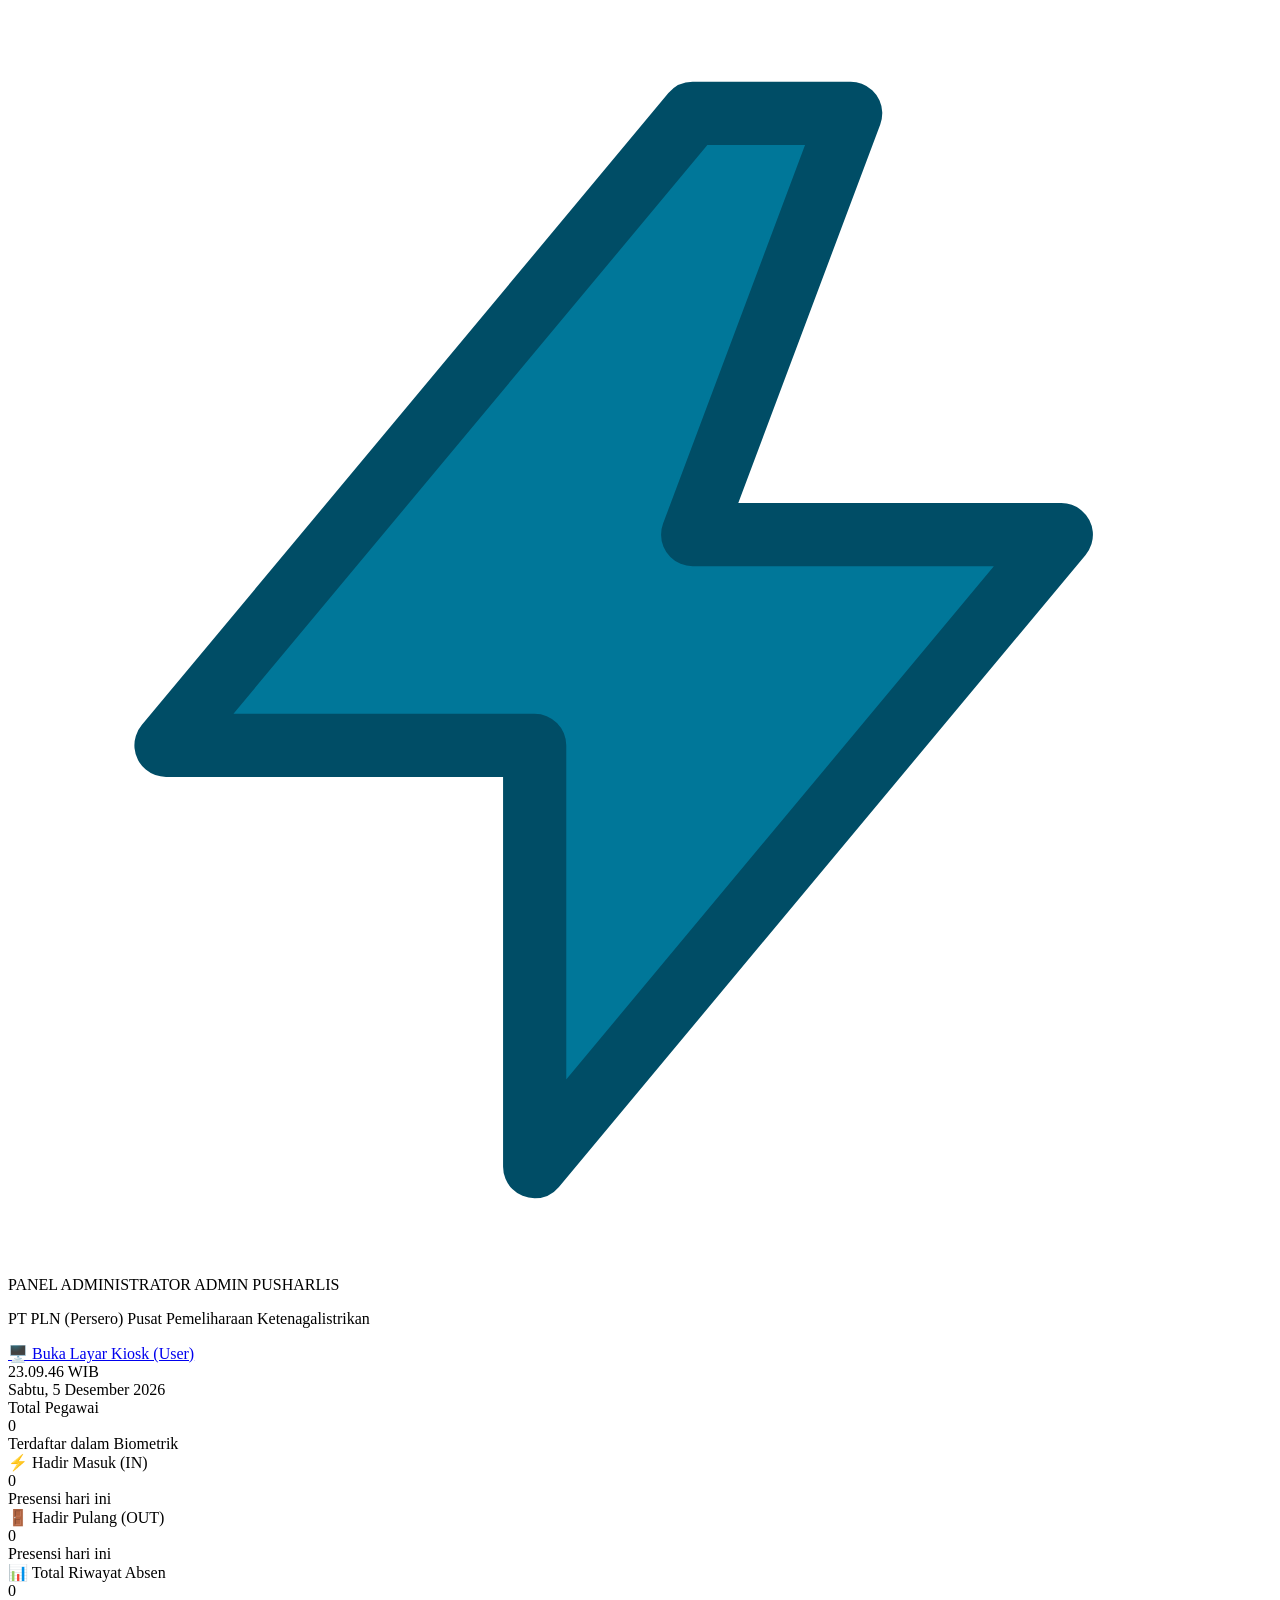
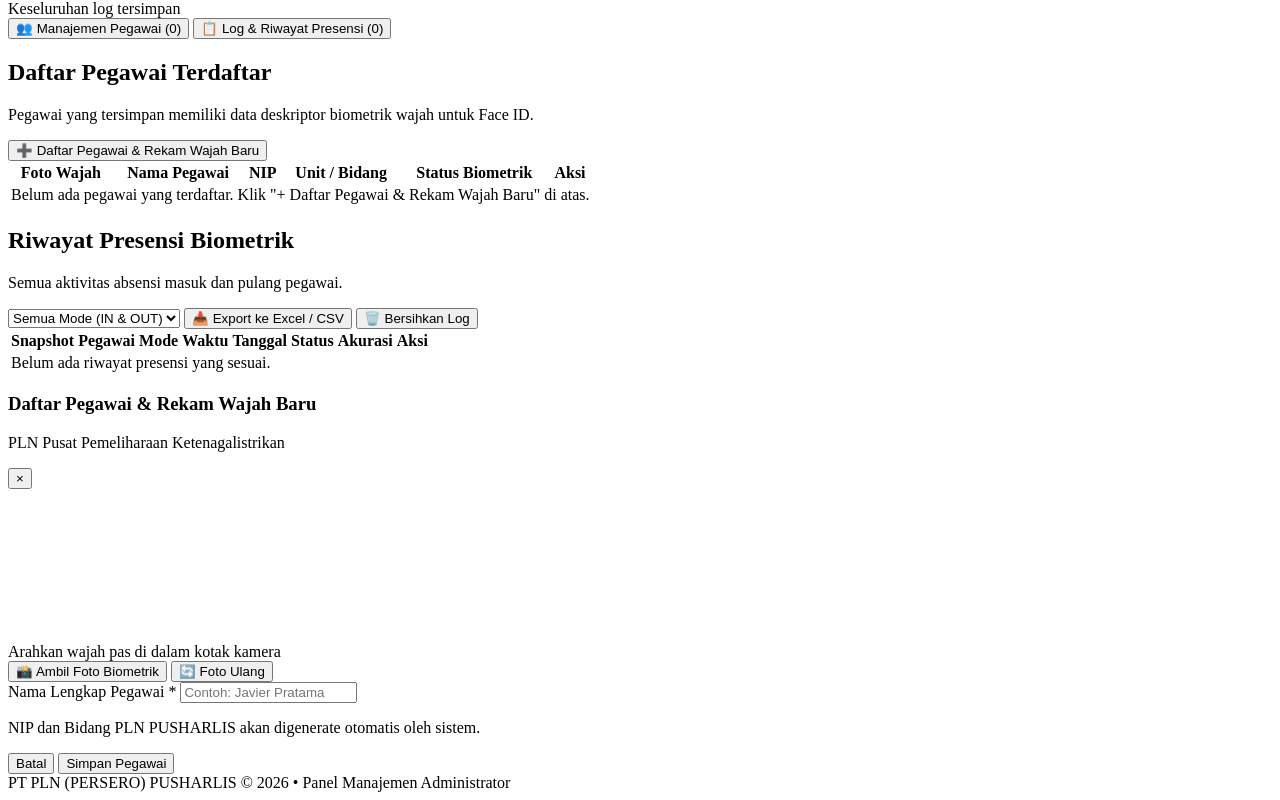
==== admin.html @ ba410ccf "feat: separate dedicated Face ID kiosk for users and comprehensive admin dashboard" ====
<!DOCTYPE html>
<html lang="id">
<head>
  <meta charset="UTF-8" />
  <meta name="viewport" content="width=device-width, initial-scale=1.0" />
  <title>Admin Dashboard - PLN PUSHARLIS Face ID</title>

  <!-- Google Fonts: Plus Jakarta Sans & JetBrains Mono -->
  <link rel="preconnect" href="https://fonts.googleapis.com">
  <link rel="preconnect" href="https://fonts.gstatic.com" crossorigin>
  <link href="https://fonts.googleapis.com/css2?family=JetBrains+Mono:wght@500;700;800&family=Plus+Jakarta+Sans:wght@400;500;600;700;800;900&display=swap" rel="stylesheet">

  <!-- Tailwind CSS CDN -->
  <script src="https://cdn.tailwindcss.com"></script>
  <script>
    tailwind.config = {
      theme: {
        extend: {
          fontFamily: {
            sans: ['"Plus Jakarta Sans"', 'sans-serif'],
            mono: ['"JetBrains Mono"', 'monospace']
          },
          colors: {
            pln: {
              navy: '#061826',
              blue: '#007799',
              'blue-dark': '#004d66',
              cyan: '#00a2b9',
              yellow: '#ffcc00',
              gold: '#e6b800'
            }
          }
        }
      }
    };
  </script>

  <!-- Face-API.js untuk Perekaman Wajah & Ekstraksi Biometrik -->
  <script src="https://cdn.jsdelivr.net/npm/@vladmandic/face-api/dist/face-api.js"></script>

  <style>
    /* Custom Scrollbar */
    ::-webkit-scrollbar { width: 6px; height: 6px; }
    ::-webkit-scrollbar-track { background: transparent; }
    ::-webkit-scrollbar-thumb { background: #334155; border-radius: 9999px; }
    ::-webkit-scrollbar-thumb:hover { background: #475569; }
  </style>
</head>
<body class="bg-[#040e17] text-slate-100 min-h-screen flex flex-col font-sans selection:bg-pln-cyan selection:text-white">

  <!-- ==================== HEADER ADMIN ==================== -->
  <header class="bg-pln-navy border-b border-pln-cyan/20 sticky top-0 z-40 shadow-xl backdrop-blur">
    <div class="max-w-7xl mx-auto px-4 sm:px-6 lg:px-8 py-3.5 flex flex-col sm:flex-row items-center justify-between gap-3">
      
      <!-- Logo & Brand PLN -->
      <div class="flex items-center space-x-3.5">
        <div class="w-11 h-11 rounded-xl bg-gradient-to-br from-pln-yellow to-pln-gold p-1 shadow-md shadow-pln-yellow/20 flex items-center justify-center shrink-0">
          <svg class="w-7 h-7 text-pln-blue fill-current" viewBox="0 0 24 24">
            <path d="M13 2L3 14h7v8l10-12h-7l3-8z" fill="#007799" stroke="#004d66" stroke-width="1.2" stroke-linecap="round" stroke-linejoin="round"/>
          </svg>
        </div>
        <div>
          <div class="flex items-center space-x-2">
            <span class="font-black text-white text-base tracking-wider">PANEL ADMINISTRATOR</span>
            <span class="px-2 py-0.5 rounded text-[10px] font-black bg-amber-400 text-slate-950 uppercase tracking-wider">ADMIN PUSHARLIS</span>
          </div>
          <p class="text-xs text-pln-cyan font-bold tracking-tight">PT PLN (Persero) Pusat Pemeliharaan Ketenagalistrikan</p>
        </div>
      </div>

      <!-- Quick Nav & Jam -->
      <div class="flex items-center space-x-4">
        <a href="index.html" class="px-4 py-2 rounded-xl bg-slate-800 hover:bg-slate-700 text-slate-200 hover:text-white font-bold text-xs border border-slate-700 transition-all flex items-center space-x-2 shadow-sm">
          <span>🖥️</span>
          <span>Buka Layar Kiosk (User)</span>
        </a>

        <div class="text-right pl-4 border-l border-slate-800 hidden sm:block">
          <div id="adminClock" class="font-mono text-base font-black text-pln-yellow leading-none">--:--:-- WIB</div>
          <div id="adminDate" class="text-[11px] text-slate-400 font-medium mt-1">Memuat tanggal...</div>
        </div>
      </div>

    </div>
  </header>


  <!-- ==================== MAIN ADMIN DASHBOARD ==================== -->
  <main class="flex-1 max-w-7xl w-full mx-auto px-4 sm:px-6 lg:px-8 py-6 space-y-6">

    <!-- 1. STATISTIK KARTU UTAMA -->
    <div class="grid grid-cols-2 lg:grid-cols-4 gap-4">
      <div class="bg-pln-navy/90 p-5 rounded-2xl border border-slate-800 shadow-lg">
        <div class="text-xs font-bold text-slate-400 uppercase tracking-wider">Total Pegawai</div>
        <div id="admStatTotal" class="text-3xl font-black text-white mt-1">0</div>
        <div class="text-[11px] text-slate-500 mt-1">Terdaftar dalam Biometrik</div>
      </div>

      <div class="bg-pln-navy/90 p-5 rounded-2xl border border-slate-800 shadow-lg">
        <div class="text-xs font-bold text-cyan-400 uppercase tracking-wider">⚡ Hadir Masuk (IN)</div>
        <div id="admStatIn" class="text-3xl font-black text-cyan-400 mt-1">0</div>
        <div class="text-[11px] text-slate-500 mt-1">Presensi hari ini</div>
      </div>

      <div class="bg-pln-navy/90 p-5 rounded-2xl border border-slate-800 shadow-lg">
        <div class="text-xs font-bold text-amber-400 uppercase tracking-wider">🚪 Hadir Pulang (OUT)</div>
        <div id="admStatOut" class="text-3xl font-black text-amber-400 mt-1">0</div>
        <div class="text-[11px] text-slate-500 mt-1">Presensi hari ini</div>
      </div>

      <div class="bg-pln-navy/90 p-5 rounded-2xl border border-slate-800 shadow-lg">
        <div class="text-xs font-bold text-emerald-400 uppercase tracking-wider">📊 Total Riwayat Absen</div>
        <div id="admStatRecords" class="text-3xl font-black text-emerald-400 mt-1">0</div>
        <div class="text-[11px] text-slate-500 mt-1">Keseluruhan log tersimpan</div>
      </div>
    </div>


    <!-- 2. TAB NAVIGASI PANEL -->
    <div class="flex border-b border-slate-800 space-x-2">
      <button id="tabBtnEmployees" onclick="AdminApp.switchTab('employees')" class="py-3 px-5 font-black text-sm border-b-2 border-pln-cyan text-pln-cyan flex items-center space-x-2 transition-all">
        <span>👥</span>
        <span>Manajemen Pegawai (<span id="badgeEmpCount">0</span>)</span>
      </button>

      <button id="tabBtnRecords" onclick="AdminApp.switchTab('records')" class="py-3 px-5 font-bold text-sm border-b-2 border-transparent text-slate-400 hover:text-slate-200 flex items-center space-x-2 transition-all">
        <span>📋</span>
        <span>Log & Riwayat Presensi (<span id="badgeRecCount">0</span>)</span>
      </button>
    </div>


    <!-- ==================== TAB 1: MANAJEMEN PEGAWAI ==================== -->
    <section id="tabEmployees" class="space-y-4">
      <div class="flex flex-col sm:flex-row items-start sm:items-center justify-between gap-3 bg-pln-navy/60 p-4 rounded-2xl border border-slate-800">
        <div>
          <h2 class="text-base font-black text-white">Daftar Pegawai Terdaftar</h2>
          <p class="text-xs text-slate-400">Pegawai yang tersimpan memiliki data deskriptor biometrik wajah untuk Face ID.</p>
        </div>

        <button onclick="AdminApp.openRegisterModal()" class="py-2.5 px-4 rounded-xl bg-gradient-to-r from-pln-cyan to-teal-400 hover:from-teal-300 hover:to-pln-cyan text-slate-950 font-black text-xs sm:text-sm shadow-md transition-all flex items-center space-x-2">
          <span>➕</span>
          <span>Daftar Pegawai & Rekam Wajah Baru</span>
        </button>
      </div>

      <!-- Tabel Pegawai -->
      <div class="bg-pln-navy rounded-2xl border border-slate-800 overflow-hidden shadow-xl">
        <div class="overflow-x-auto">
          <table class="w-full text-left border-collapse">
            <thead>
              <tr class="bg-slate-950/70 text-[11px] font-bold text-slate-400 uppercase tracking-wider border-b border-slate-800">
                <th class="py-3.5 px-4">Foto Wajah</th>
                <th class="py-3.5 px-4">Nama Pegawai</th>
                <th class="py-3.5 px-4">NIP</th>
                <th class="py-3.5 px-4">Unit / Bidang</th>
                <th class="py-3.5 px-4">Status Biometrik</th>
                <th class="py-3.5 px-4 text-right">Aksi</th>
              </tr>
            </thead>
            <tbody id="adminEmployeesTable" class="divide-y divide-slate-800/60 bg-pln-navy/40">
              <!-- Rendered by admin.js -->
            </tbody>
          </table>
        </div>
      </div>
    </section>


    <!-- ==================== TAB 2: LOG & RIWAYAT PRESENSI ==================== -->
    <section id="tabRecords" class="space-y-4 hidden">
      <div class="flex flex-col sm:flex-row items-start sm:items-center justify-between gap-3 bg-pln-navy/60 p-4 rounded-2xl border border-slate-800">
        <div>
          <h2 class="text-base font-black text-white">Riwayat Presensi Biometrik</h2>
          <p class="text-xs text-slate-400">Semua aktivitas absensi masuk dan pulang pegawai.</p>
        </div>

        <!-- Filter & Tombol Export -->
        <div class="flex flex-wrap items-center gap-2">
          <select id="filterMode" onchange="AdminApp.filterRecords()" class="py-2 px-3 rounded-xl bg-slate-800 border border-slate-700 text-xs font-bold text-slate-200">
            <option value="ALL">Semua Mode (IN & OUT)</option>
            <option value="IN">Khusus Masuk (IN)</option>
            <option value="OUT">Khusus Pulang (OUT)</option>
          </select>

          <button onclick="AdminApp.exportCSV()" class="py-2 px-4 rounded-xl bg-emerald-600 hover:bg-emerald-500 text-white font-extrabold text-xs shadow-md transition-all flex items-center space-x-1.5">
            <span>📥</span>
            <span>Export ke Excel / CSV</span>
          </button>

          <button onclick="AdminApp.clearRecords()" class="py-2 px-3 rounded-xl bg-rose-500/20 hover:bg-rose-500/30 text-rose-300 font-bold text-xs border border-rose-500/30 transition-all">
            🗑️ Bersihkan Log
          </button>
        </div>
      </div>

      <!-- Tabel Riwayat Presensi -->
      <div class="bg-pln-navy rounded-2xl border border-slate-800 overflow-hidden shadow-xl">
        <div class="overflow-x-auto max-h-[560px] overflow-y-auto">
          <table class="w-full text-left border-collapse">
            <thead>
              <tr class="bg-slate-950/70 text-[11px] font-bold text-slate-400 uppercase tracking-wider border-b border-slate-800 sticky top-0 z-10 backdrop-blur">
                <th class="py-3 px-4">Snapshot</th>
                <th class="py-3 px-4">Pegawai</th>
                <th class="py-3 px-4">Mode</th>
                <th class="py-3 px-4">Waktu</th>
                <th class="py-3 px-4">Tanggal</th>
                <th class="py-3 px-4">Status</th>
                <th class="py-3 px-4">Akurasi</th>
                <th class="py-3 px-4 text-right">Aksi</th>
              </tr>
            </thead>
            <tbody id="adminRecordsTable" class="divide-y divide-slate-800/60 bg-pln-navy/40">
              <!-- Rendered by admin.js -->
            </tbody>
          </table>
        </div>
      </div>
    </section>

  </main>


  <!-- ==================== MODAL REGISTRASI PEGAWAI BARU ==================== -->
  <div id="modalRegister" class="fixed inset-0 z-50 flex items-center justify-center p-4 bg-black/80 backdrop-blur-sm hidden animate-fade-in">
    <div class="bg-slate-900 border border-slate-700 rounded-3xl p-6 sm:p-7 max-w-lg w-full shadow-2xl relative">
      
      <div class="flex items-center justify-between pb-3 mb-4 border-b border-slate-800">
        <div>
          <h3 class="font-black text-white text-base">Daftar Pegawai & Rekam Wajah Baru</h3>
          <p class="text-xs text-slate-400">PLN Pusat Pemeliharaan Ketenagalistrikan</p>
        </div>
        <button onclick="AdminApp.closeRegisterModal()" class="text-slate-400 hover:text-white text-xl font-bold">&times;</button>
      </div>

      <form id="formRegister" onsubmit="AdminApp.submitRegister(event)" class="space-y-4">
        
        <!-- Webcam Preview -->
        <div class="relative w-full aspect-[4/3] rounded-2xl overflow-hidden bg-black border-2 border-dashed border-slate-700 flex items-center justify-center">
          <video id="regVideo" autoplay muted playsinline class="w-full h-full object-cover transform -scale-x-100"></video>
          <img id="regPreview" src="" class="hidden w-full h-full object-cover transform -scale-x-100" />
          <canvas id="regCanvas" class="hidden"></canvas>
        </div>

        <div class="text-center">
          <div id="regStatusBadge" class="text-xs text-slate-400">Arahkan wajah pas di dalam kotak kamera</div>
          <div class="mt-2.5 flex justify-center space-x-2">
            <button type="button" id="btnRegCapture" onclick="AdminApp.captureRegFace()" class="px-5 py-2 rounded-xl bg-pln-cyan hover:bg-teal-400 text-slate-950 font-black text-xs transition-all shadow-md">
              📸 Ambil Foto Biometrik
            </button>
            <button type="button" id="btnRegRetake" onclick="AdminApp.retakeRegFace()" class="hidden px-5 py-2 rounded-xl bg-slate-800 hover:bg-slate-700 text-slate-200 font-bold text-xs border border-slate-700 transition-all">
              🔄 Foto Ulang
            </button>
          </div>
        </div>

        <!-- Form Input Nama Lengkap Saja -->
        <div class="space-y-1.5 pt-2">
          <label class="block text-xs font-bold text-slate-300">Nama Lengkap Pegawai *</label>
          <input type="text" id="regName" required placeholder="Contoh: Javier Pratama" class="w-full px-4 py-2.5 rounded-xl bg-slate-800/90 border border-slate-700 focus:border-pln-cyan focus:outline-none text-white text-xs sm:text-sm font-semibold placeholder-slate-500 transition-all" />
          <p class="text-[10px] text-slate-500">NIP dan Bidang PLN PUSHARLIS akan digenerate otomatis oleh sistem.</p>
        </div>

        <div class="pt-3 border-t border-slate-800 flex items-center justify-end space-x-3">
          <button type="button" onclick="AdminApp.closeRegisterModal()" class="px-4 py-2 rounded-xl text-xs font-semibold text-slate-400 hover:text-white">
            Batal
          </button>
          <button type="submit" class="px-6 py-2.5 rounded-xl bg-gradient-to-r from-pln-cyan to-teal-400 hover:from-teal-300 hover:to-pln-cyan text-slate-950 font-black text-xs sm:text-sm shadow-md transition-all">
            Simpan Pegawai
          </button>
        </div>

      </form>

    </div>
  </div>


  <!-- Footer -->
  <footer class="mt-auto py-3.5 border-t border-slate-800/80 bg-pln-navy text-center text-xs text-slate-500">
    PT PLN (PERSERO) PUSHARLIS &copy; 2026 • Panel Manajemen Administrator
  </footer>

  <!-- Scripts -->
  <script src="face-engine.js"></script>
  <script src="admin.js"></script>
</body>
</html>
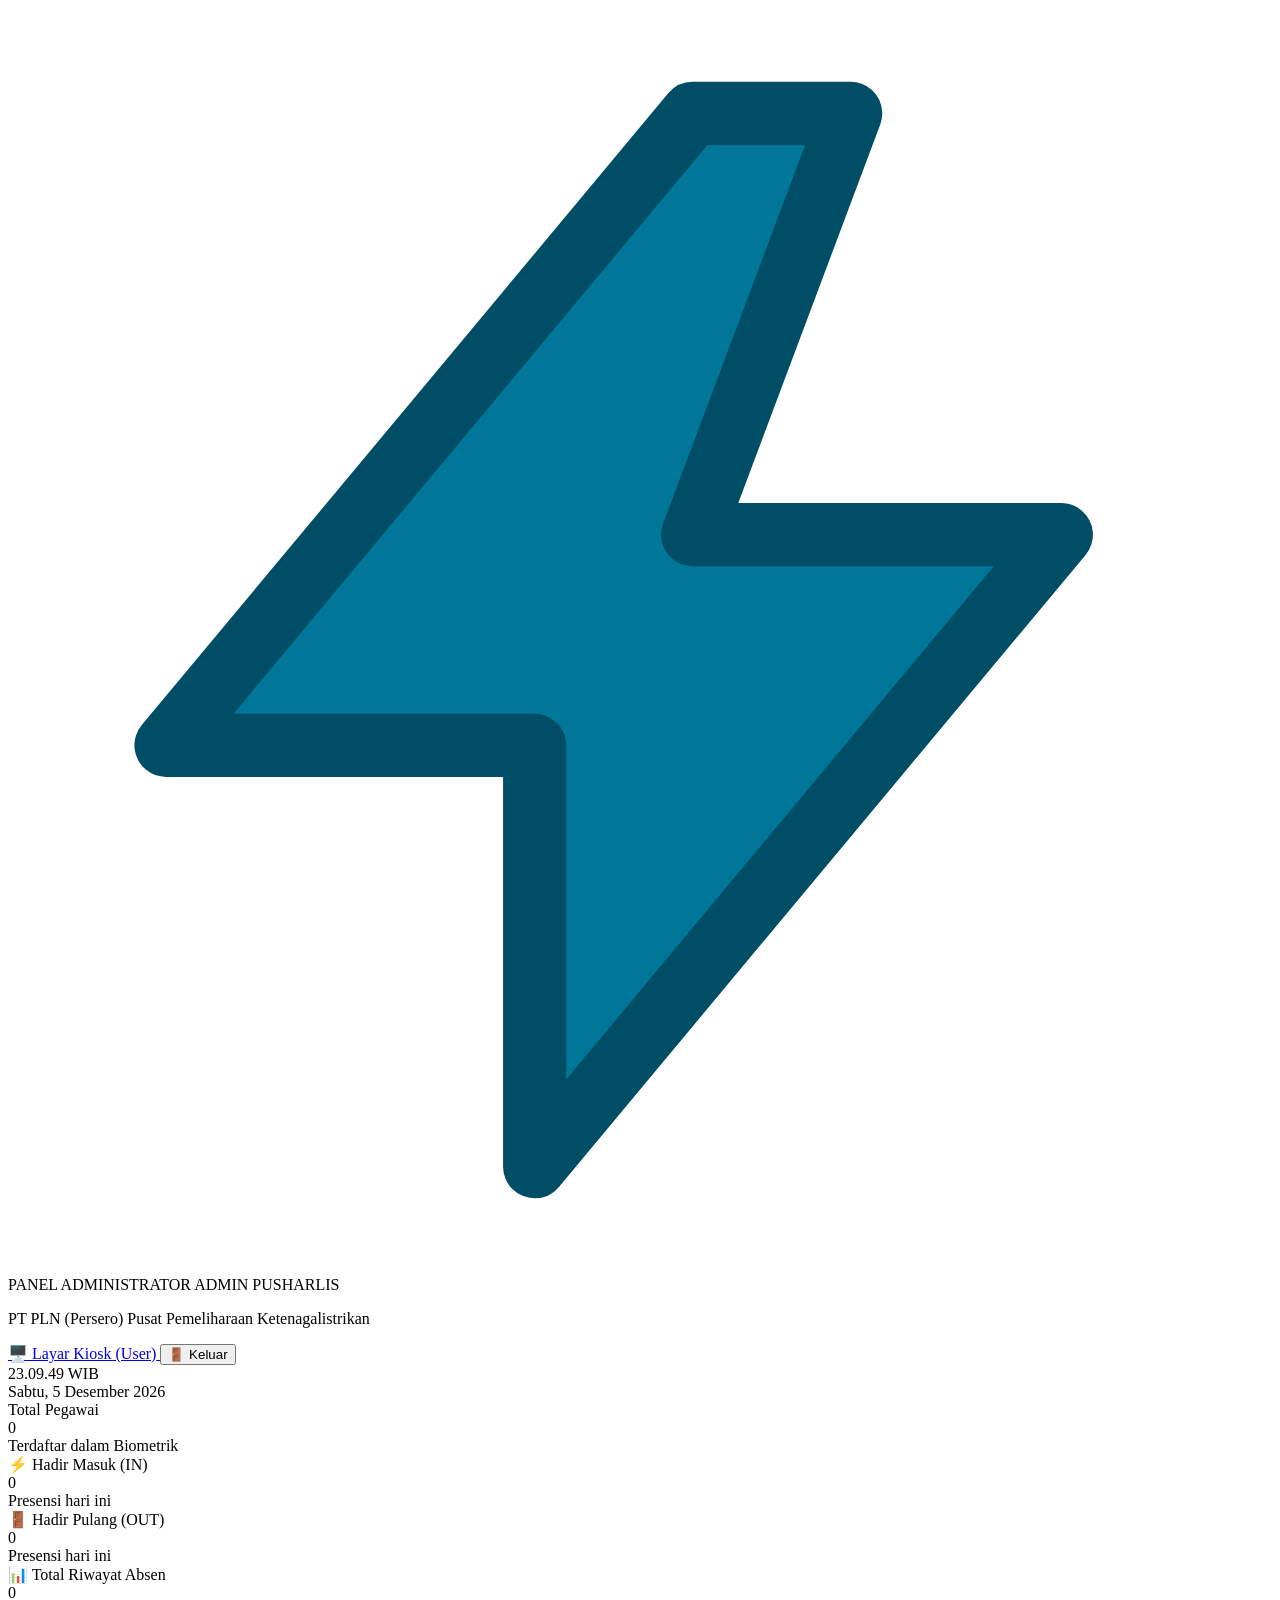
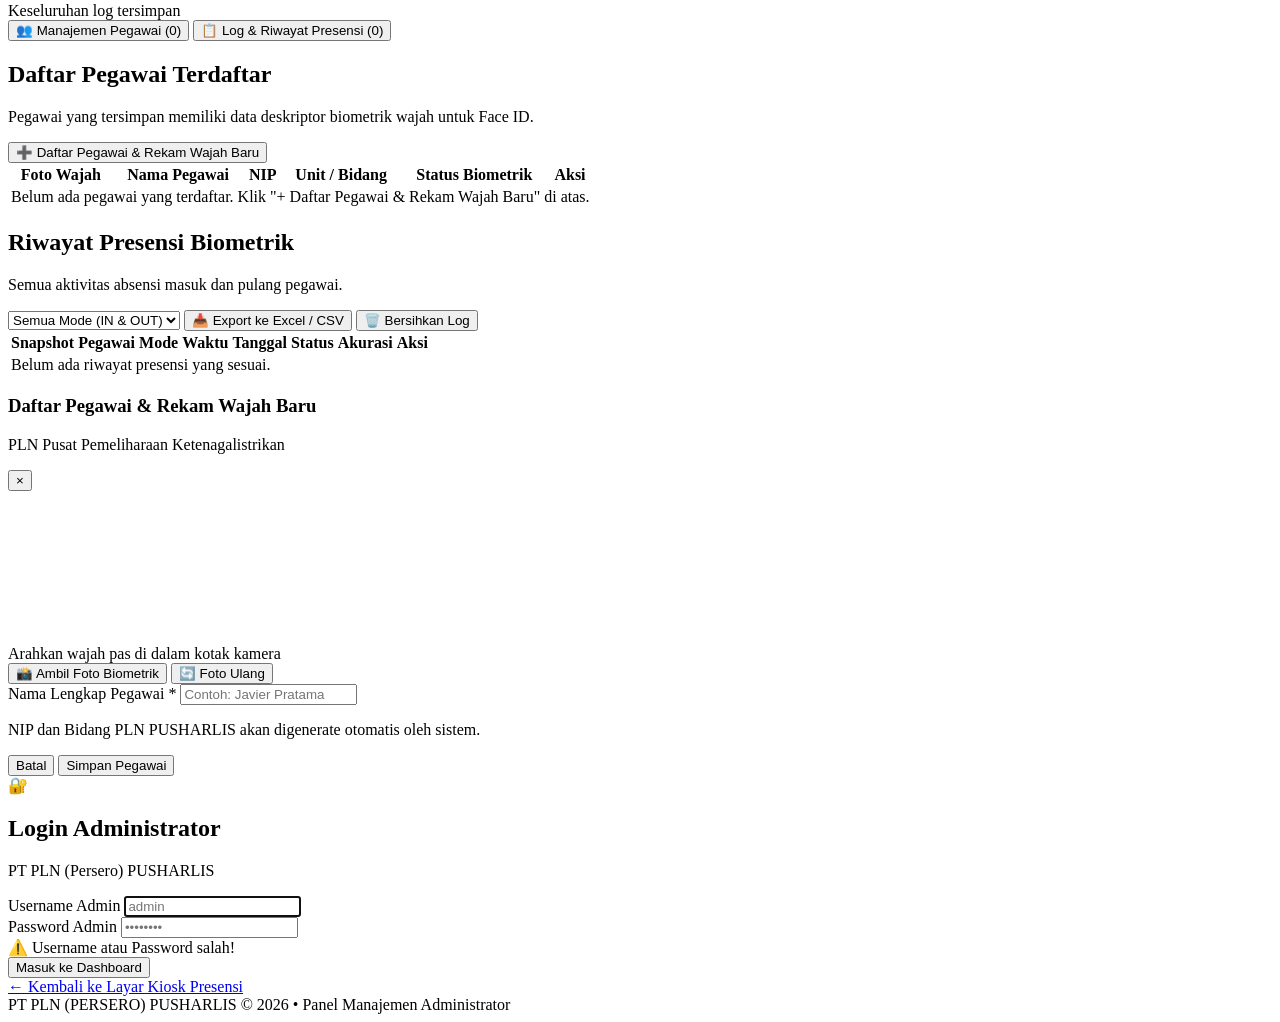
==== commit cdfb01c1: "feat: add admin authentication with username admin and password admin123" ====
--- a/admin.html
+++ b/admin.html
@@ -68,14 +68,19 @@
         </div>
       </div>
 
-      <!-- Quick Nav & Jam -->
-      <div class="flex items-center space-x-4">
-        <a href="index.html" class="px-4 py-2 rounded-xl bg-slate-800 hover:bg-slate-700 text-slate-200 hover:text-white font-bold text-xs border border-slate-700 transition-all flex items-center space-x-2 shadow-sm">
+      <!-- Quick Nav, Logout & Jam -->
+      <div class="flex items-center space-x-3">
+        <a href="index.html" class="px-3.5 py-2 rounded-xl bg-slate-800 hover:bg-slate-700 text-slate-200 hover:text-white font-bold text-xs border border-slate-700 transition-all flex items-center space-x-1.5 shadow-sm">
           <span>🖥️</span>
-          <span>Buka Layar Kiosk (User)</span>
+          <span>Layar Kiosk (User)</span>
         </a>
 
-        <div class="text-right pl-4 border-l border-slate-800 hidden sm:block">
+        <button onclick="AdminApp.logout()" class="px-3.5 py-2 rounded-xl bg-rose-500/20 hover:bg-rose-500/30 text-rose-300 font-bold text-xs border border-rose-500/30 transition-all flex items-center space-x-1.5 shadow-sm" title="Keluar dari Panel Admin">
+          <span>🚪</span>
+          <span>Keluar</span>
+        </button>
+
+        <div class="text-right pl-3 border-l border-slate-800 hidden sm:block">
           <div id="adminClock" class="font-mono text-base font-black text-pln-yellow leading-none">--:--:-- WIB</div>
           <div id="adminDate" class="text-[11px] text-slate-400 font-medium mt-1">Memuat tanggal...</div>
         </div>
@@ -276,6 +281,47 @@
   </div>
 
 
+  <!-- ==================== AUTH GUARD LOGIN SCREEN ==================== -->
+  <div id="adminAuthOverlay" class="fixed inset-0 z-50 flex items-center justify-center p-4 bg-[#040e17]/95 backdrop-blur-md hidden animate-fade-in">
+    <div class="bg-slate-900 border border-slate-700 rounded-3xl p-7 max-w-sm w-full shadow-2xl relative text-center">
+      
+      <div class="w-14 h-14 rounded-2xl bg-gradient-to-br from-pln-yellow to-pln-gold p-1 shadow-lg shadow-pln-yellow/20 flex items-center justify-center mx-auto mb-4">
+        <span class="text-2xl">🔐</span>
+      </div>
+
+      <h2 class="text-lg font-black text-white">Login Administrator</h2>
+      <p class="text-xs text-slate-400 mt-0.5 mb-5">PT PLN (Persero) PUSHARLIS</p>
+
+      <form onsubmit="AdminApp.submitDirectLogin(event)" class="space-y-4 text-left">
+        <div>
+          <label class="block text-xs font-bold text-slate-300 mb-1">Username Admin</label>
+          <input type="text" id="directUserInput" required placeholder="admin" class="w-full px-4 py-2.5 rounded-xl bg-slate-800 border border-slate-700 focus:border-pln-cyan focus:outline-none text-white text-xs font-semibold placeholder-slate-500" />
+        </div>
+
+        <div>
+          <label class="block text-xs font-bold text-slate-300 mb-1">Password Admin</label>
+          <input type="password" id="directPassInput" required placeholder="••••••••" class="w-full px-4 py-2.5 rounded-xl bg-slate-800 border border-slate-700 focus:border-pln-cyan focus:outline-none text-white text-xs font-semibold placeholder-slate-500" />
+        </div>
+
+        <div id="directLoginError" class="hidden text-xs text-rose-400 font-bold bg-rose-500/10 p-2.5 rounded-xl border border-rose-500/20 text-center">
+          ⚠️ Username atau Password salah!
+        </div>
+
+        <button type="submit" class="w-full py-3 rounded-xl bg-gradient-to-r from-pln-cyan to-teal-400 hover:from-teal-300 hover:to-pln-cyan text-slate-950 font-black text-xs sm:text-sm shadow-md transition-all">
+          Masuk ke Dashboard
+        </button>
+      </form>
+
+      <div class="mt-4 pt-3 border-t border-slate-800">
+        <a href="index.html" class="text-xs font-semibold text-slate-400 hover:text-pln-cyan">
+          ← Kembali ke Layar Kiosk Presensi
+        </a>
+      </div>
+
+    </div>
+  </div>
+
+
   <!-- Footer -->
   <footer class="mt-auto py-3.5 border-t border-slate-800/80 bg-pln-navy text-center text-xs text-slate-500">
     PT PLN (PERSERO) PUSHARLIS &copy; 2026 • Panel Manajemen Administrator
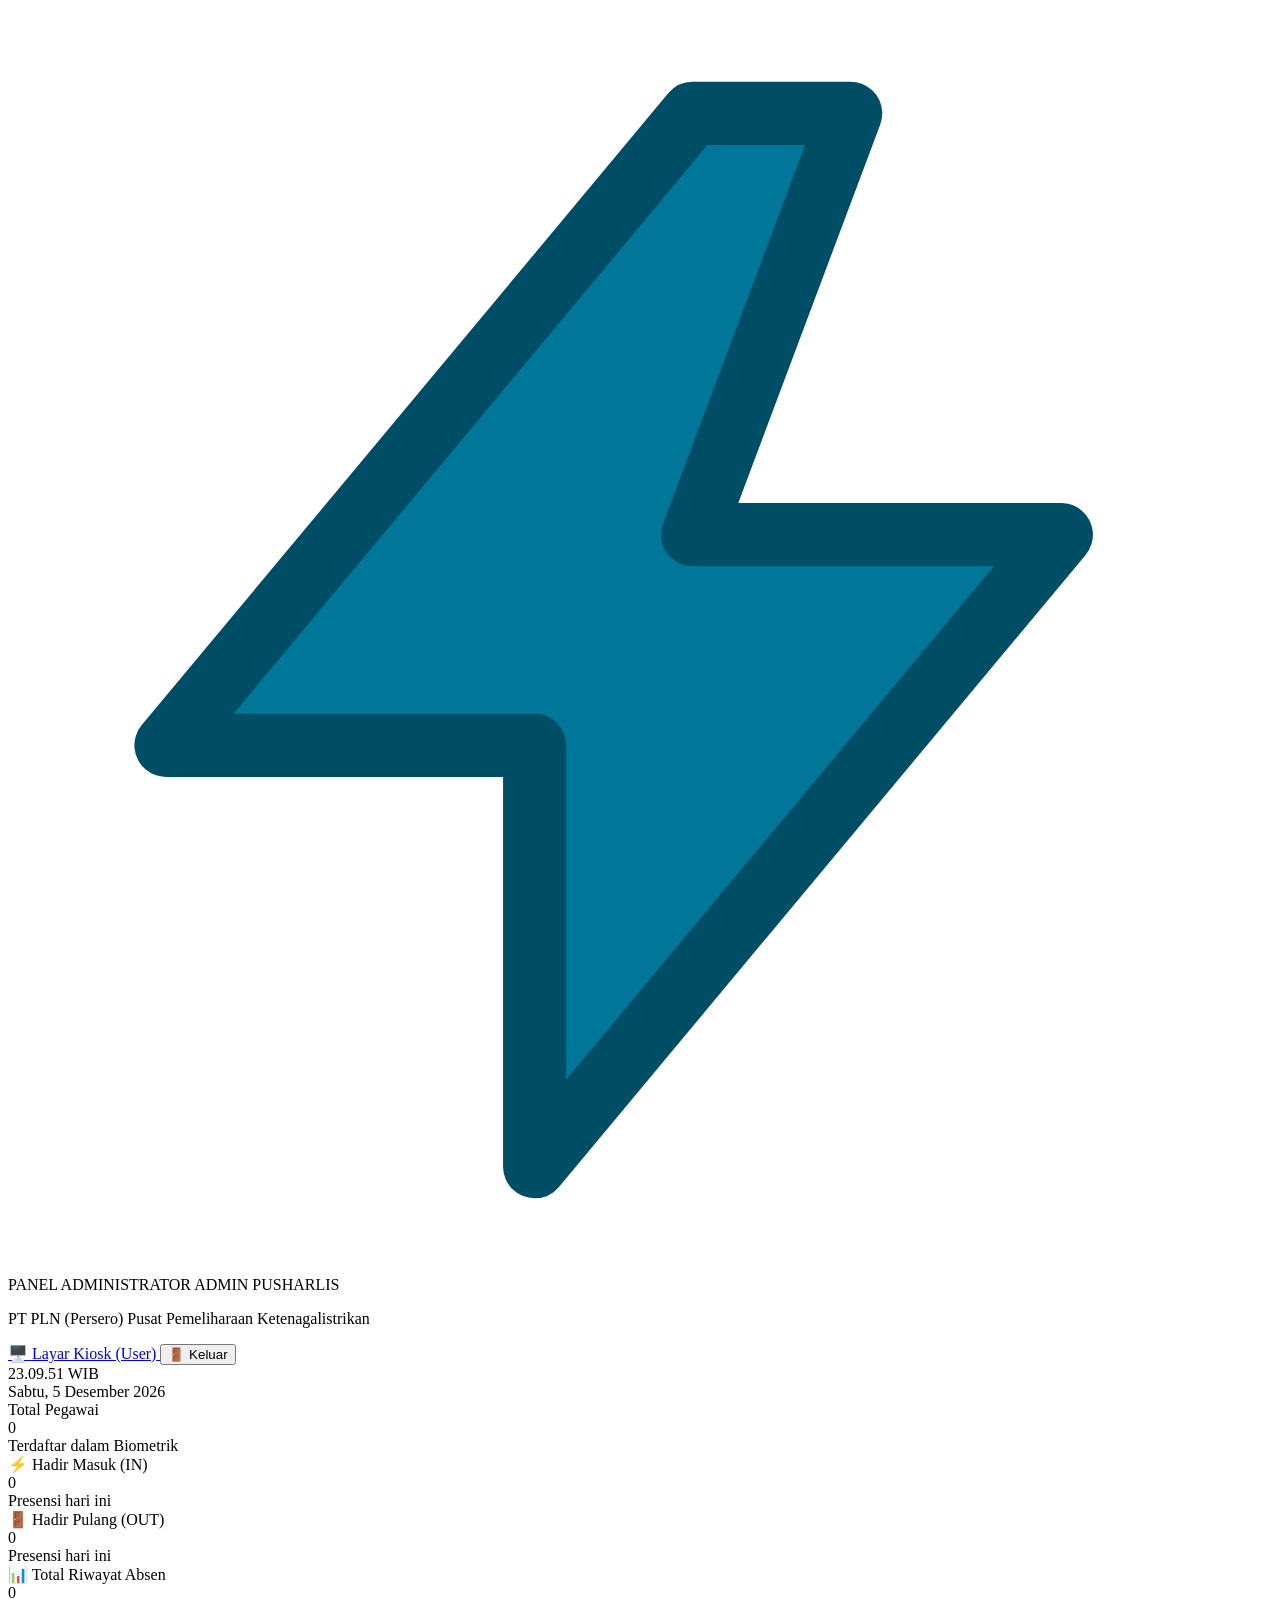
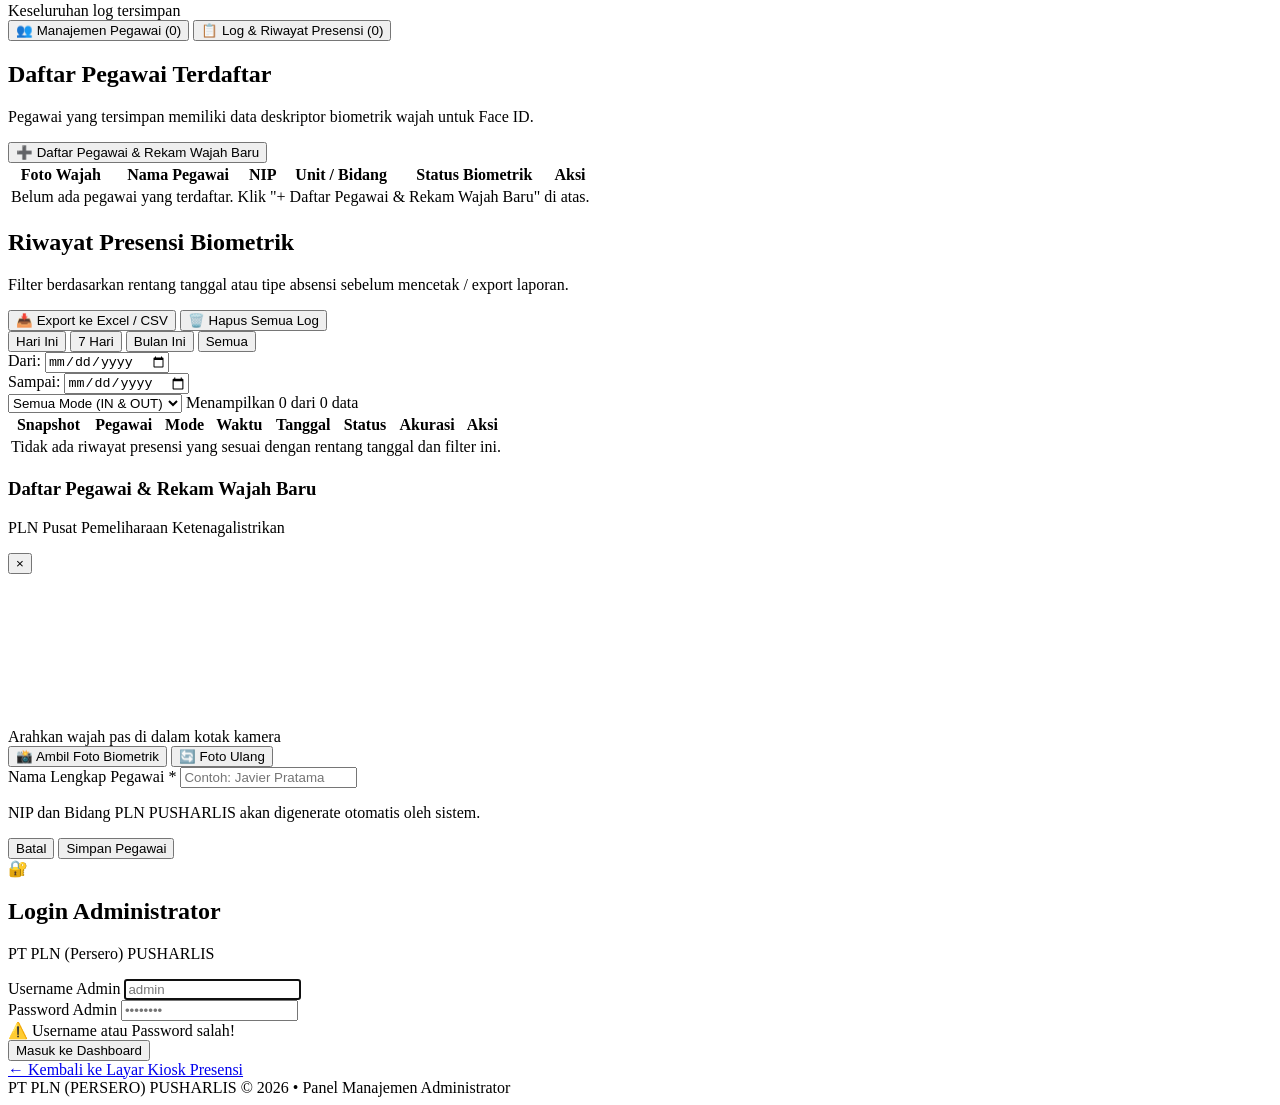
==== commit 7aab921b: "feat: add date range filter for CSV export and anti-spoofing liveness blink detection" ====
--- a/admin.html
+++ b/admin.html
@@ -174,28 +174,55 @@
 
     <!-- ==================== TAB 2: LOG & RIWAYAT PRESENSI ==================== -->
     <section id="tabRecords" class="space-y-4 hidden">
-      <div class="flex flex-col sm:flex-row items-start sm:items-center justify-between gap-3 bg-pln-navy/60 p-4 rounded-2xl border border-slate-800">
-        <div>
-          <h2 class="text-base font-black text-white">Riwayat Presensi Biometrik</h2>
-          <p class="text-xs text-slate-400">Semua aktivitas absensi masuk dan pulang pegawai.</p>
-        </div>
-
-        <!-- Filter & Tombol Export -->
-        <div class="flex flex-wrap items-center gap-2">
-          <select id="filterMode" onchange="AdminApp.filterRecords()" class="py-2 px-3 rounded-xl bg-slate-800 border border-slate-700 text-xs font-bold text-slate-200">
+      <div class="bg-pln-navy/80 p-5 rounded-2xl border border-slate-800 space-y-4 shadow-xl">
+        <div class="flex flex-col sm:flex-row items-start sm:items-center justify-between gap-3 pb-3 border-b border-slate-800/80">
+          <div>
+            <h2 class="text-base font-black text-white">Riwayat Presensi Biometrik</h2>
+            <p class="text-xs text-slate-400">Filter berdasarkan rentang tanggal atau tipe absensi sebelum mencetak / export laporan.</p>
+          </div>
+
+          <div class="flex items-center space-x-2">
+            <button onclick="AdminApp.exportCSV()" class="py-2.5 px-4 rounded-xl bg-emerald-600 hover:bg-emerald-500 text-white font-extrabold text-xs shadow-md transition-all flex items-center space-x-1.5">
+              <span>📥</span>
+              <span>Export ke Excel / CSV</span>
+            </button>
+
+            <button onclick="AdminApp.clearRecords()" class="py-2.5 px-3 rounded-xl bg-rose-500/20 hover:bg-rose-500/30 text-rose-300 font-bold text-xs border border-rose-500/30 transition-all">
+              🗑️ Hapus Semua Log
+            </button>
+          </div>
+        </div>
+
+        <!-- Filter Bar: Tanggal Mulai s/d Tanggal Selesai & Mode -->
+        <div class="flex flex-wrap items-center gap-3 text-xs">
+          <!-- Preset Cepat -->
+          <div class="flex items-center bg-slate-900 p-1 rounded-xl border border-slate-800 space-x-1">
+            <button type="button" onclick="AdminApp.setDatePreset('today')" class="px-3 py-1.5 rounded-lg text-slate-300 hover:text-white hover:bg-slate-800 font-semibold transition-all">Hari Ini</button>
+            <button type="button" onclick="AdminApp.setDatePreset('7days')" class="px-3 py-1.5 rounded-lg text-slate-300 hover:text-white hover:bg-slate-800 font-semibold transition-all">7 Hari</button>
+            <button type="button" onclick="AdminApp.setDatePreset('month')" class="px-3 py-1.5 rounded-lg text-slate-300 hover:text-white hover:bg-slate-800 font-semibold transition-all">Bulan Ini</button>
+            <button type="button" onclick="AdminApp.setDatePreset('all')" class="px-3 py-1.5 rounded-lg text-slate-300 hover:text-white hover:bg-slate-800 font-semibold transition-all">Semua</button>
+          </div>
+
+          <!-- Input Rentang Tanggal -->
+          <div class="flex items-center space-x-2 bg-slate-900 px-3 py-1.5 rounded-xl border border-slate-800">
+            <span class="text-slate-400 font-bold">Dari:</span>
+            <input type="date" id="filterStartDate" onchange="AdminApp.filterRecords()" class="bg-transparent text-white font-mono focus:outline-none text-xs" />
+          </div>
+
+          <div class="flex items-center space-x-2 bg-slate-900 px-3 py-1.5 rounded-xl border border-slate-800">
+            <span class="text-slate-400 font-bold">Sampai:</span>
+            <input type="date" id="filterEndDate" onchange="AdminApp.filterRecords()" class="bg-transparent text-white font-mono focus:outline-none text-xs" />
+          </div>
+
+          <!-- Filter Mode IN / OUT -->
+          <select id="filterMode" onchange="AdminApp.filterRecords()" class="py-2 px-3 rounded-xl bg-slate-900 border border-slate-800 text-xs font-bold text-slate-200">
             <option value="ALL">Semua Mode (IN & OUT)</option>
-            <option value="IN">Khusus Masuk (IN)</option>
-            <option value="OUT">Khusus Pulang (OUT)</option>
+            <option value="IN">⚡ Khusus Masuk (IN)</option>
+            <option value="OUT">🚪 Khusus Pulang (OUT)</option>
           </select>
 
-          <button onclick="AdminApp.exportCSV()" class="py-2 px-4 rounded-xl bg-emerald-600 hover:bg-emerald-500 text-white font-extrabold text-xs shadow-md transition-all flex items-center space-x-1.5">
-            <span>📥</span>
-            <span>Export ke Excel / CSV</span>
-          </button>
-
-          <button onclick="AdminApp.clearRecords()" class="py-2 px-3 rounded-xl bg-rose-500/20 hover:bg-rose-500/30 text-rose-300 font-bold text-xs border border-rose-500/30 transition-all">
-            🗑️ Bersihkan Log
-          </button>
+          <!-- Label Hasil Filter -->
+          <span id="filterResultLabel" class="text-slate-400 font-mono text-[11px] ml-auto">Menampilkan 0 baris</span>
         </div>
       </div>
 
